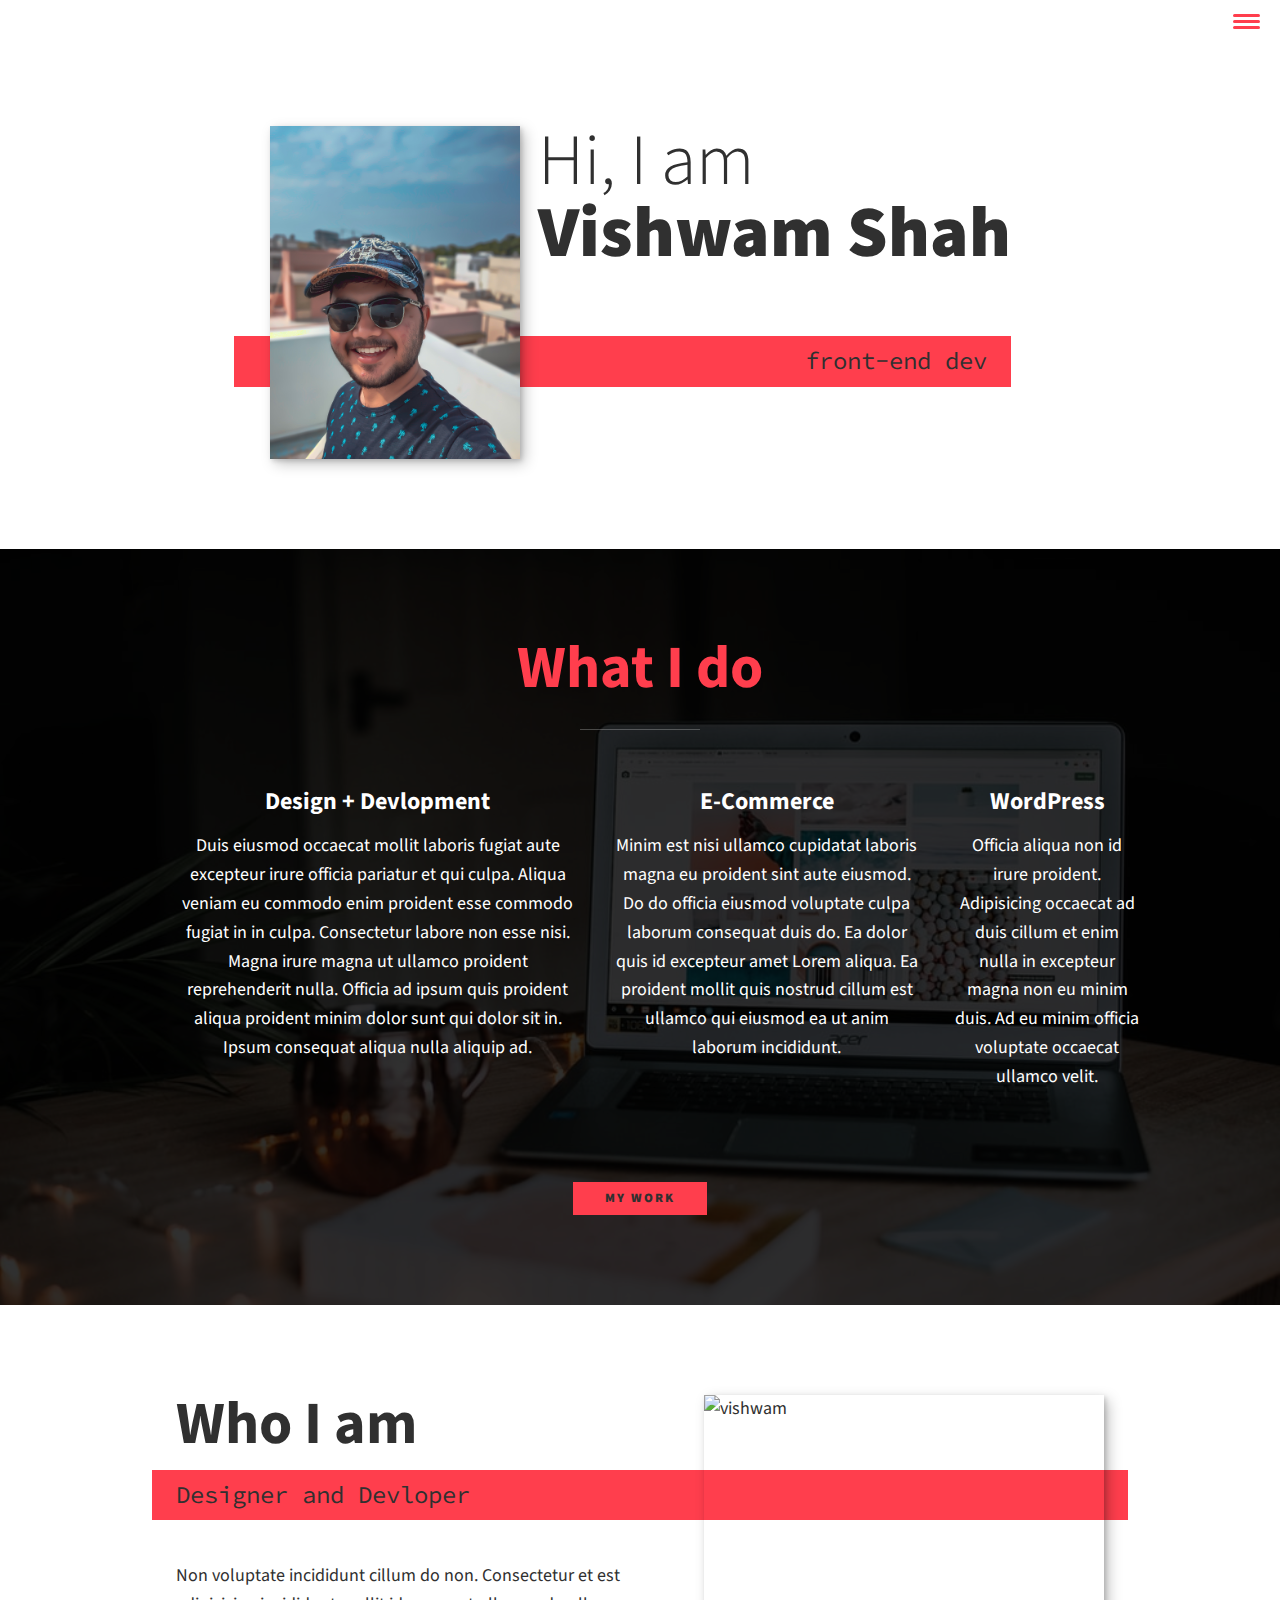
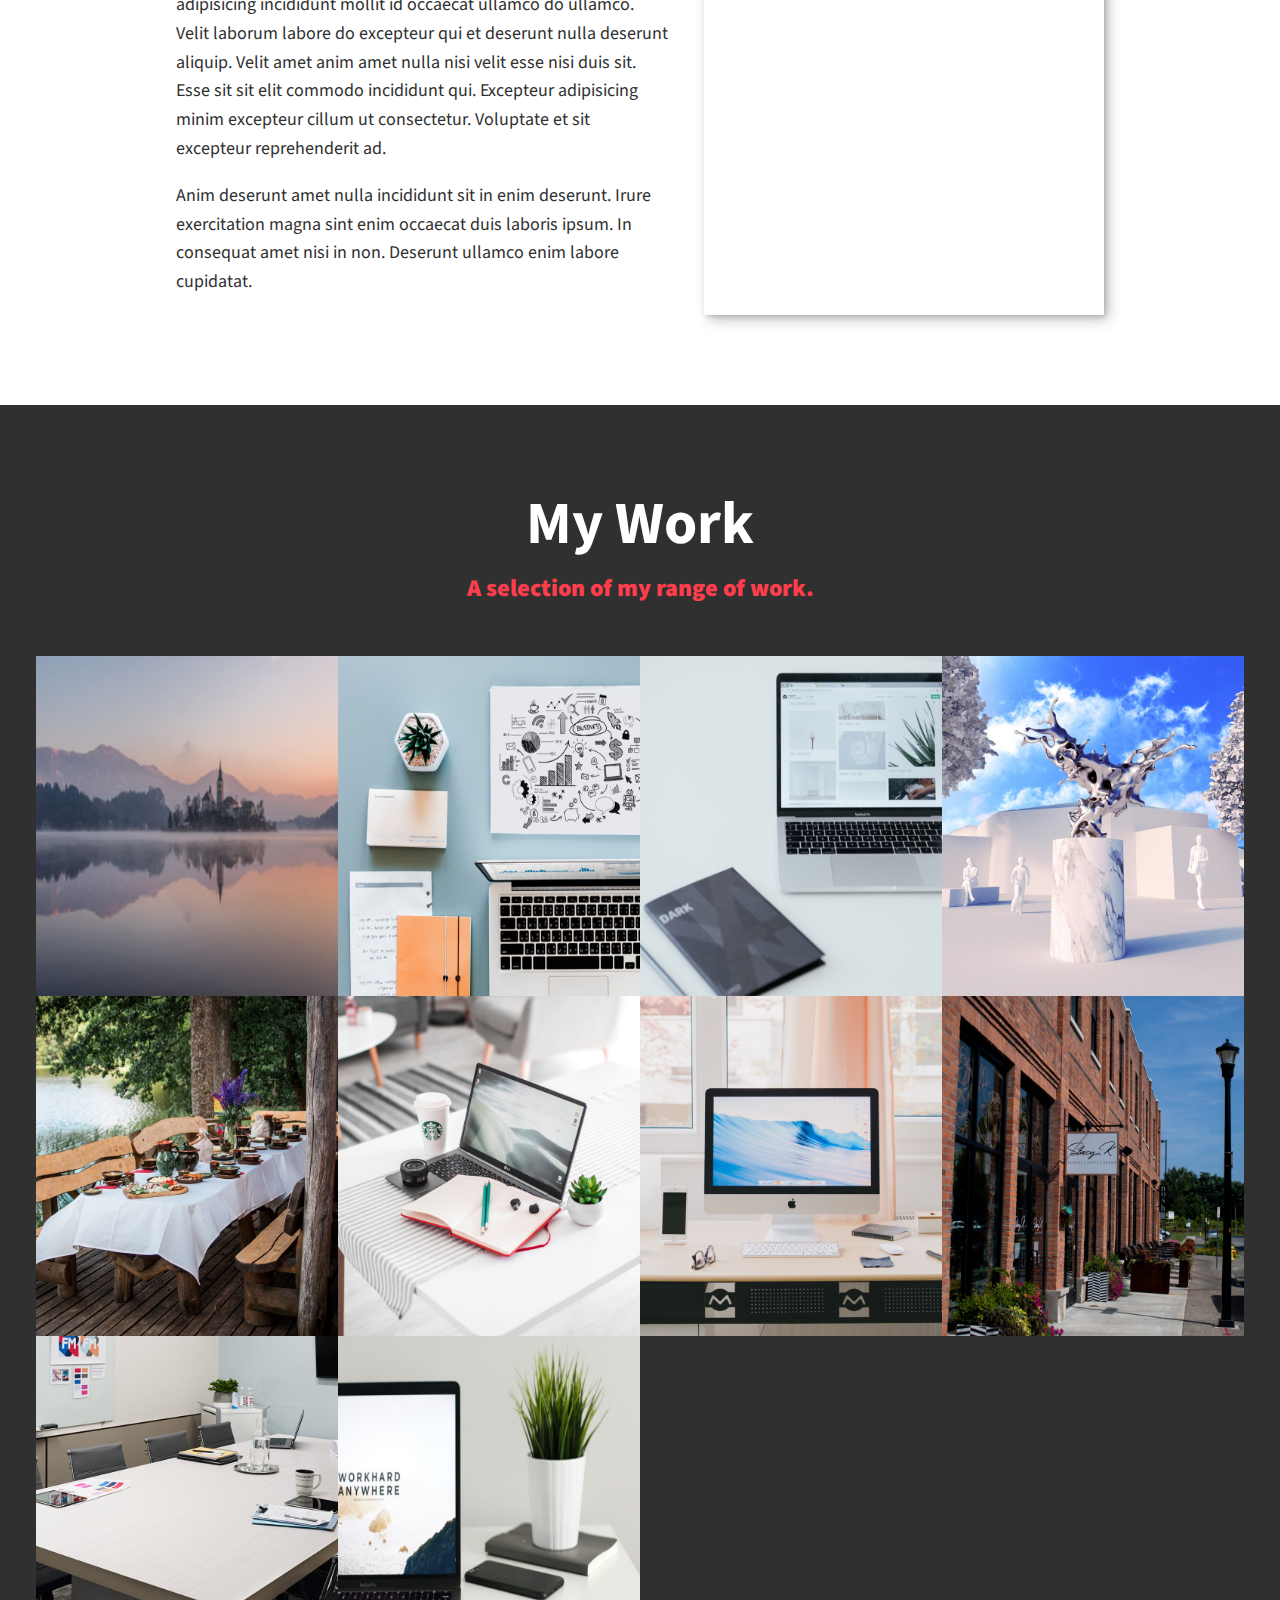
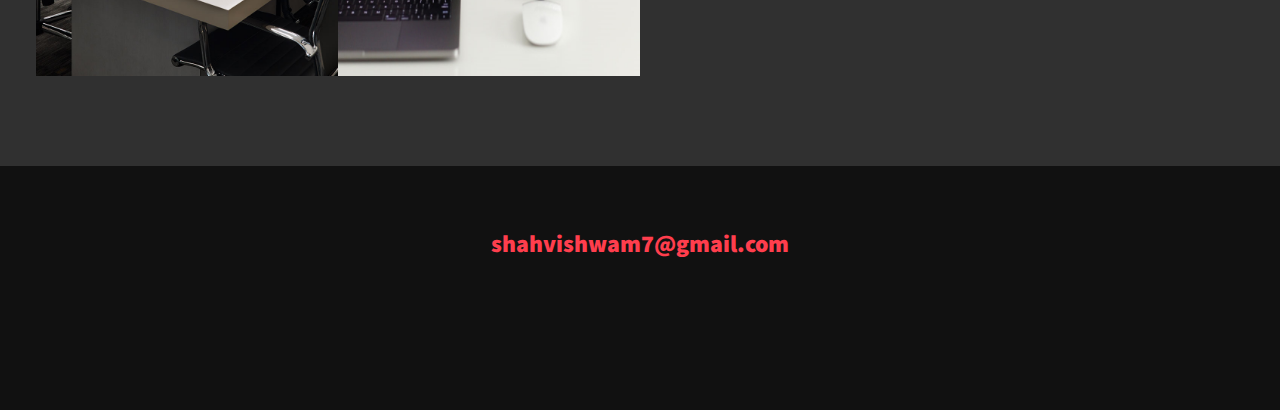
==== index.html @ 6bae0c5f "Initial commit" ====
<!DOCTYPE html>
<html lang="en">
    <head>
        <meta charset="UTF-8">
        <meta name="viewport" content="width=device-width, initial-scale=1.0">
        <title>DevVishwam Portfolio Website</title>
        <link rel="stylesheet" href="https://cdnjs.cloudflare.com/ajax/libs/normalize/7.0.0/normalize.min.css">
        <link rel="stylesheet" href="https://cdnjs.cloudflare.com/ajax/libs/font-awesome/5.11.2/css/all.css" integrity="sha256-46qynGAkLSFpVbEBog43gvNhfrOj+BmwXdxFgVK/Kvc=" crossorigin="anonymous" />  
        <!-- Update these with your own fonts -->
        <link href="https://fonts.googleapis.com/css?family=Source+Code+Pro:400,900|Source+Sans+Pro:300,900&display=swap" rel="stylesheet">
        <link rel="stylesheet" href="css/style.css">

    </head>
    <body>
        <header>
            <div class="logo">
                <img src="img/devjane.png" alt="">
            </div>
            <button class="nav-toggle" aria-label="toggle navigation">
                <span class="hamburger"></span>
            </button>
            <nav class="nav">
                <ul class="nav__list">
                    <li class="nav__item"><a href="#home" class="nav__link">Home</a></li>
                    <li class="nav__item"><a href="#services" class="nav__link">My Services</a></li>
                    <li class="nav__item"><a href="#about" class="nav__link">About me</a></li>
                    <li class="nav__item"><a href="#work" class="nav__link">My Work</a></li>
                </ul>
            </nav>
        </header>

        <!--Introduction-->
        <Section class="intro" id="home">
        <h1 class="section__title section__title--intro">
        Hi, I am <Strong>Vishwam Shah</strong>
        </h1>
        <p class="section__subtitle section__subtitle--intro">front-end dev</p>
        <img src="img/dev-vishwam-01.jpg" alt="a picture of vishwam smiling" class="intro__img">
        </section>

        <!-- My Services-->
        <section class="my-services" id="services">
            <h2 class="section__title section__title--services"> What I do</h2>
            <div class="services">
                <div class="service">
                    <h3></h3>
                    <p>
                </div><!--close service-->
                <div class="service">
                    <h3>Design + Devlopment</h3>
                    <p>Duis eiusmod occaecat mollit laboris fugiat aute excepteur irure officia pariatur et qui culpa. Aliqua veniam eu commodo enim proident esse commodo fugiat in in culpa. Consectetur labore non esse nisi. Magna irure magna ut ullamco proident reprehenderit nulla. Officia ad ipsum quis proident aliqua proident minim dolor sunt qui dolor sit in. Ipsum consequat aliqua nulla aliquip ad.</p>
                </div><!--close service-->

                <div class="service">
                    <h3>E-Commerce</h3>
                    <p>Minim est nisi ullamco cupidatat laboris magna eu proident sint aute eiusmod. Do do officia eiusmod voluptate culpa laborum consequat duis do. Ea dolor quis id excepteur amet Lorem aliqua. Ea proident mollit quis nostrud cillum est ullamco qui eiusmod ea ut anim laborum incididunt.</p>
                </div><!--close service-->

                <div class="service">
                    <h3>WordPress</h3>
                    <p>Officia aliqua non id irure proident. Adipisicing occaecat ad duis cillum et enim nulla in excepteur magna non eu minim duis. Ad eu minim officia voluptate occaecat ullamco velit.</p>
                </div><!--close service-->
            </div><!--close services-->
            <a href="#work" class="btn">My work</a>
        </section>

        <!--About Me-->

        <section class="about-me" id="about">
            <h2 class="section__title section__title--about">Who I am</h2>
            <p class="section__subtitle section__subtitle--about">Designer and Devloper</p>

            <div class="about-me__body">
                <p>Non voluptate incididunt cillum do non. Consectetur et est adipisicing incididunt mollit id occaecat ullamco do ullamco. Velit laborum labore do excepteur qui et deserunt nulla deserunt aliquip. Velit amet anim amet nulla nisi velit esse nisi duis sit. Esse sit sit elit commodo incididunt qui. Excepteur adipisicing minim excepteur cillum ut consectetur. Voluptate et sit excepteur reprehenderit ad.</p>
                <p>Anim deserunt amet nulla incididunt sit in enim deserunt. Irure exercitation magna sint enim occaecat duis laboris ipsum. In consequat amet nisi in non. Deserunt ullamco enim labore cupidatat.</p>
            </div>

            <img src="img/dev-vishwam-02.jpg" alt="vishwam" class="about-me__img">
        </section>

        <!--My work-->
        <section class="my-work" id="work">
            <h2 class="section__title section__title--work">My Work</h2>
            <p class="section__subtitle section__subtitle--work">A selection of my range of work.</p>
        
            <div class="portfolio">
            <!--portfolio item-01-->
            <a href="portfolio-item-01.html" class="portfolio__item">
                <img src="img/portfolio-01.jpg" alt="" class="portfolio__img"
            </a>
            <!--portfolio item-02-->
            <a href="portfolio-item-02.html" class="portfolio__item">
                <img src="img/portfolio-02.jpg" alt="" class="portfolio__img"
            </a>
            <!--portfolio item-03-->
            <a href="portfolio-item-03.html" class="portfolio__item">
                <img src="img/portfolio-03.jpg" alt="" class="portfolio__img"
            </a>
            <!--portfolio item-04-->
            <a href="portfolio-item-04.html" class="portfolio__item">
                <img src="img/portfolio-04.jpg" alt="" class="portfolio__img"
            </a>
            <!--portfolio item-05-->
            <a href="portfolio-item-05.html" class="portfolio__item">
                <img src="img/portfolio-05.jpg" alt="" class="portfolio__img"
            </a>
            <!--portfolio item-06-->
            <a href="portfolio-item-06.html" class="portfolio__item">
                <img src="img/portfolio-06.jpg" alt="" class="portfolio__img"
            </a>
            <!--portfolio item-07-->
            <a href="portfolio-item-07.html" class="portfolio__item">
                <img src="img/portfolio-07.jpg" alt="" class="portfolio__img"
            </a>
            <!--portfolio item-08-->
            <a href="portfolio-item-08.html" class="portfolio__item">
                <img src="img/portfolio-08.jpg" alt="" class="portfolio__img"
            </a>
            <!--portfolio item-09-->
            <a href="portfolio-item-09.html" class="portfolio__item">
                <img src="img/portfolio-09.jpg" alt="" class="portfolio__img"
            </a>
            <!--portfolio item-10-->
            <a href="portfolio-item-10.html" class="portfolio__item">
                <img src="img/portfolio-10.jpg" alt="" class="portfolio__img"
            </a>  
        </section>

        <!--footer-->
        <footer class="footer">
            <a href="mailto:shahvishwam7@gmail.com" class="footer__link">shahvishwam7@gmail.com</a>
            <ul class="social-list">
            <li class="social-list__item"><a class="social-list__link"
            href="https://github.com/vishwam7"><i class="fab fa-github"></i></a></li>
            <li class="social-list__item"><a class="social-list__link"
            href="www.linkedin.com/in/vishwam-shah-961398176"><i class="fab fa-linkedin"></i></a></li>
            </ul>
        </footer>
        <script src="js/index.js"></script>
    </body>
</html>
---- css/style.css ----
*,
*::before,
*::after {
    box-sizing: border-box;
}


/* Custom Properties, update these for your own design */

:root {
    --ff-primary: 'Source Sans Pro', sans-serif;
    --ff-secondary: 'Source Code Pro', monospace;
    --fw-reg: 300;
    --fw-bold: 900;
    --clr-light: #fff;
    --clr-dark: #303030;
    --clr-accent: #FF3E4D;
    --fs-h1: 3rem;
    --fs-h2: 2.25rem;
    --fs-h3: 1.25rem;
    --fs-body: 1rem;
    --bs: 0.25em 0.25em 0.75em rgba(0, 0, 0, .25), 0.125em 0.125em 0.25em rgba(0, 0, 0, .15);
}

@media (min-width: 800px) {
     :root {
        --fs-h1: 4.5rem;
        --fs-h2: 3.75rem;
        --fs-h3: 1.5rem;
        --fs-body: 1.125rem;
    }
}


/* General styles */

html {
    scroll-behavior: smooth;
}

body {
    background: var(--clr-light);
    color: var(--clr-dark);
    margin: 0;
    font-family: var(--ff-primary);
    font-size: var(--fs-body);
    line-height: 1.6;
}

section {
    padding: 5em 2em;
}

img {
    display: block;
    max-width: 100%;
}

strong {
    font-weight: var(--fw-bold)
}

:focus {
    outline: 3px solid var(--clr-accent);
    outline-offset: 3px;
}


/* Buttons */

.btn {
    display: inline-block;
    padding: .5em 2.5em;
    background: var(--clr-accent);
    color: var(--clr-dark);
    text-decoration: none;
    cursor: pointer;
    font-size: .8rem;
    text-transform: uppercase;
    letter-spacing: 2px;
    font-weight: var(--fw-bold);
    transition: transform 200ms ease-in-out;
}

.btn:hover {
    transform: scale(1.1);
}


/* Typography */

h1,
h2,
h3 {
    line-height: 1;
    margin: 0;
}

h1 {
    font-size: var(--fs-h1)
}

h2 {
    font-size: var(--fs-h2)
}

h3 {
    font-size: var(--fs-h3)
}

.section__title {
    margin-bottom: .25em;
}

.section__title--intro {
    font-weight: var(--fw-reg);
}

.section__title--intro strong {
    display: block;
}

.section__subtitle {
    margin: 0;
    font-size: var(--fs-h3);
}

.section__subtitle--intro,
.section__subtitle--about {
    background: var(--clr-accent);
    padding: .25em 1em;
    font-family: var(--ff-secondary);
    margin-bottom: 1em;
}

.section__subtitle--work {
    color: var(--clr-accent);
    font-weight: var(--fw-bold);
    margin-bottom: 2em;
}


/* header */

header {
    display: flex;
    justify-content: space-between;
    padding: 1em;
}

.logo {
    max-width: 100px;
}

.nav {
    position: fixed;
    background: var(--clr-dark);
    color: var(--clr-light);
    top: 0;
    bottom: 0;
    left: 0;
    right: 0;
    z-index: 100;
    transform: translateX(100%);
    transition: transform 250ms cubic-bezier(.5, 0, .5, 1);
}

.nav__list {
    list-style: none;
    display: flex;
    height: 100%;
    flex-direction: column;
    justify-content: space-evenly;
    align-items: center;
    margin: 0;
    padding: 0;
}

.nav__link {
    color: inherit;
    font-weight: var(--fw-bold);
    font-size: var(--fs-h2);
    text-decoration: none;
}

.nav__link:hover {
    color: var(--clr-accent);
}

.nav-toggle {
    padding: .5em;
    background: transparent;
    border: 0;
    cursor: pointer;
    position: absolute;
    right: 1em;
    top: 1em;
    z-index: 1000;
}

.nav-open .nav {
    transform: translateX(0);
}

.nav-open .nav-toggle {
    position: fixed;
}

.nav-open .hamburger {
    transform: rotate(.625turn);
}

.nav-open .hamburger::before {
    transform: rotate(90deg) translateX(-6px);
}

.nav-open .hamburger::after {
    opacity: 0;
}

.hamburger {
    display: block;
    position: relative;
}

.hamburger,
.hamburger::before,
.hamburger::after {
    background: var(--clr-accent);
    width: 2em;
    height: 3px;
    border-radius: 1em;
    transition: transform 250ms ease-in-out;
}

.hamburger::before,
.hamburger::after {
    content: '';
    position: absolute;
    left: 0;
    right: 0;
}

.hamburger::before {
    top: 6px;
}

.hamburger::after {
    bottom: 6px;
}


/*  Intro section  */

.intro {
    position: relative;
}

.intro__img {
    box-shadow: var(--bs);
}

.section__subtitle--intro {
    display: inline-block;
}

@media (min-width: 600px) {
    .intro {
        display: grid;
        width: min-content;
        margin: 0 auto;
        grid-column-gap: 1em;
        grid-template-areas: "img title" "img subtitle";
        grid-template-columns: min-content max-content;
    }
    .intro__img {
        grid-area: img;
        min-width: 250px;
        position: relative;
        z-index: 2;
    }
    .section__subtitle--intro {
        align-self: start;
        grid-column: -1 / 1;
        grid-row: 2;
        text-align: right;
        position: relative;
        left: -1.5em;
        width: calc(100% + 1.5em);
    }
}


/*  My services section  */

.my-services {
    background-color: var(--clr-dark);
    background-image: url(../img/services-bg.jpg);
    background-size: cover;
    background-blend-mode: multiply;
    color: var(--clr-light);
    text-align: center;
}

.section__title--services {
    color: var(--clr-accent);
    position: relative;
}

.section__title--services::after {
    content: '';
    display: block;
    width: 2em;
    height: 1px;
    margin: 0.5em auto 1em;
    background: var(--clr-light);
    opacity: 0.25;
}

.services {
    margin-bottom: 4em;
}

.service {
    max-width: 500px;
    margin: 0 auto;
}

@media (min-width: 800px) {
    .services {
        display: flex;
        max-width: 1000px;
        margin-left: auto;
        margin-right: auto;
    }
    .service+.service {
        margin-left: 2em;
    }
}

.about-me {
    max-width: 1000px;
    margin: 0 auto;
}

.about-me__img {
    box-shadow: var(--bs);
}

@media (min-width: 600px) {
    .about-me {
        display: grid;
        grid-template-columns: 1fr 400px;
        grid-template-areas: "title img" "subtitle img" "text img";
        grid-column-gap: 2em;
    }
    .section__title--about {
        grid-area: title;
    }
    .section__subtitle--about {
        grid-column: 1 / -1;
        grid-row: 2;
        position: relative;
        left: -1em;
        width: calc(100% + 2em);
        padding-left: 1em;
        padding-right: calc(400px + 2em);
    }
    .about-me__img {
        grid-area: img;
        position: relative;
        z-index: 2;
    }
}


/* My Work */

.my-work {
    background-color: var(--clr-dark);
    color: var(--clr-light);
    text-align: center;
}

.portfolio {
    display: grid;
    grid-template-columns: repeat(auto-fit, minmax(300px, 1fr));
}

.portfolio__item {
    background: var(--clr-accent);
    overflow: hidden;
}

.portfolio__img {
    transition: transform 750ms cubic-bezier(.5, 0, .5, 1), opacity 250ms linear;
}

.portfolio__item:focus {
    position: relative;
    z-index: 2;
}

.portfolio__img:hover,
.portfolio__item:focus .portfolio__img {
    transform: scale(1.2);
    opacity: .5;
}


/* footer */

.footer {
    background: #111;
    color: var(--clr-accent);
    text-align: center;
    padding: 2.5em 0;
    font-size: var(--fs-h3);
}

.footer a {
    color: inherit;
    text-decoration: none;
}

.footer__link {
    font-weight: var(--fw-bold);
}

.footer__link:hover,
.social-list__link:hover {
    opacity: .7;
}

.footer__link:hover {
    text-decoration: underline;
}

.social-list {
    list-style: none;
    display: flex;
    justify-content: center;
    margin: 2em 0 0;
    padding: 0;
}

.social-list__item {
    margin: 0 .5em;
}

.social-list__link {
    padding: .5em;
}


/*individual portfolio item styles*/

.portfolio-item-individual {
    padding: 0 2em 2em;
    max-width: 1000px;
    margin: 0 auto;
}

.portfolio-item-individual p {
    max-width: 600px;
    margin-left: auto;
    margin-right: auto;
}
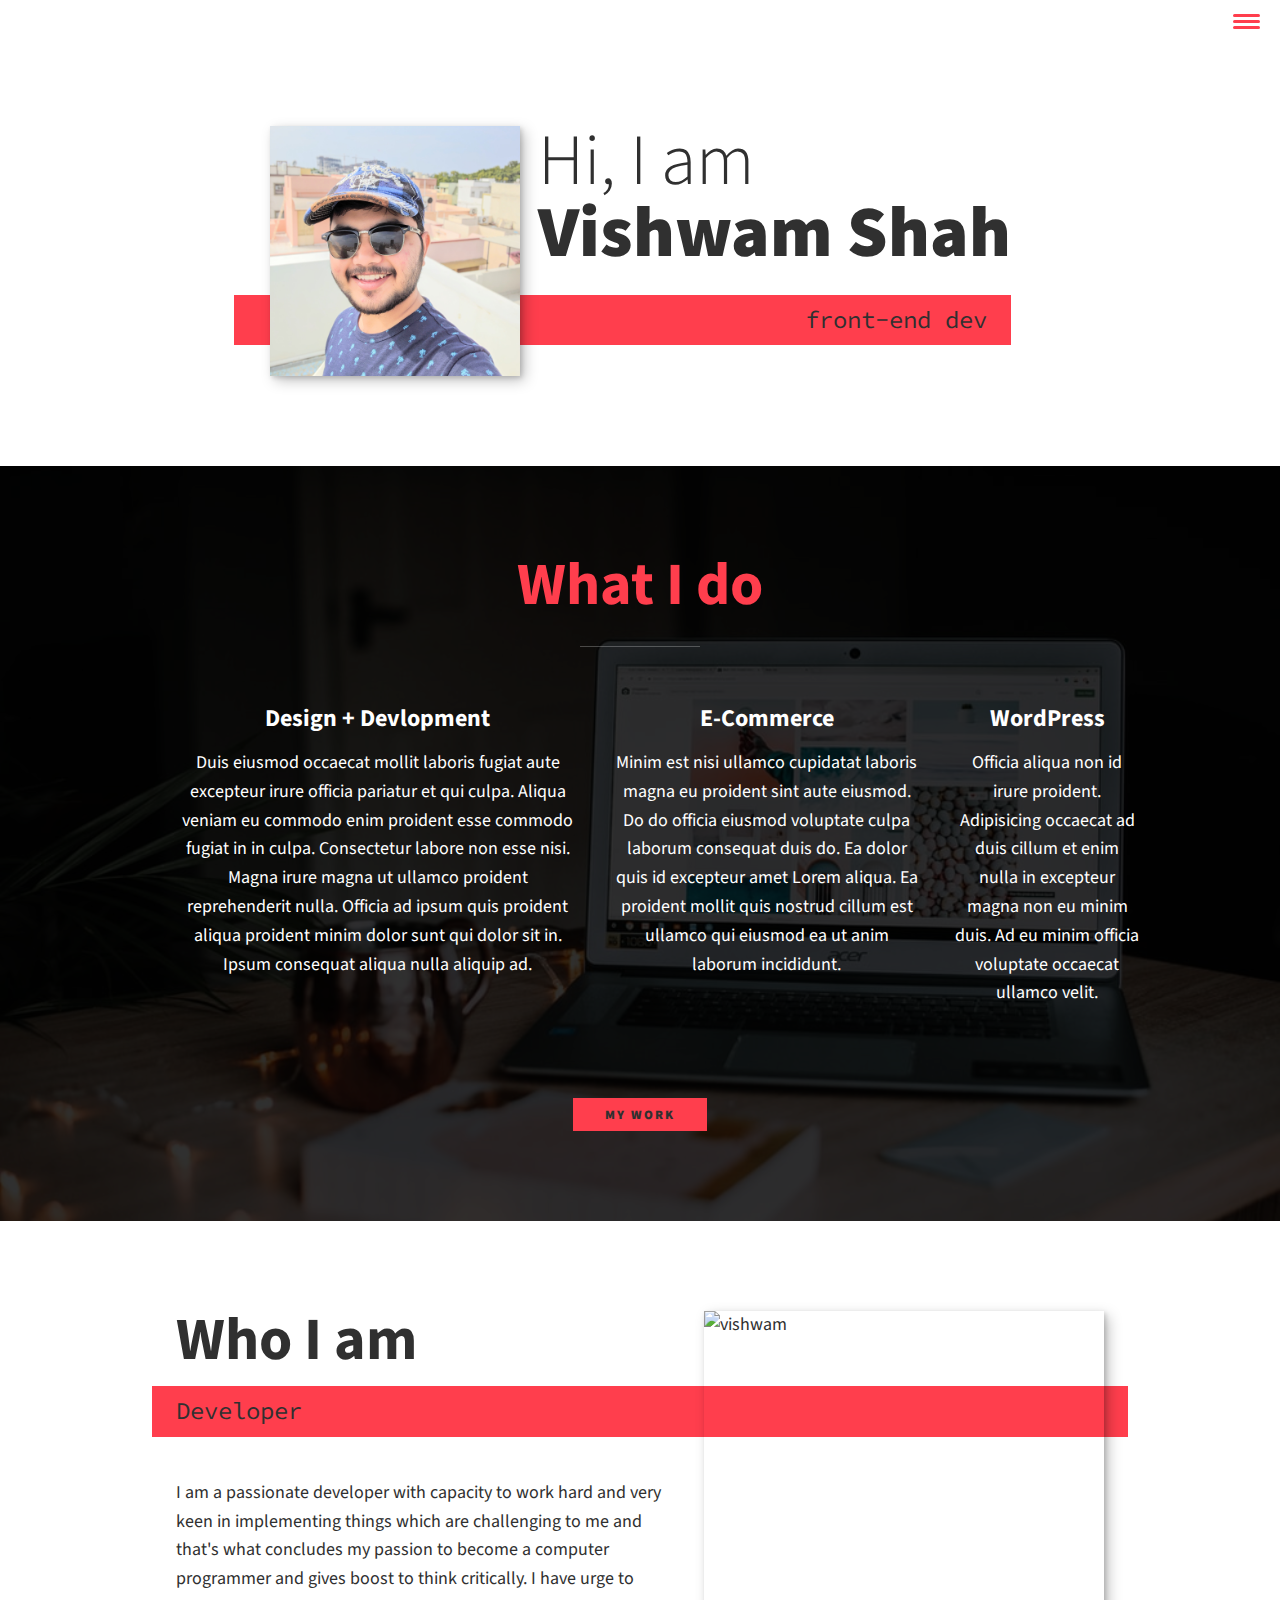
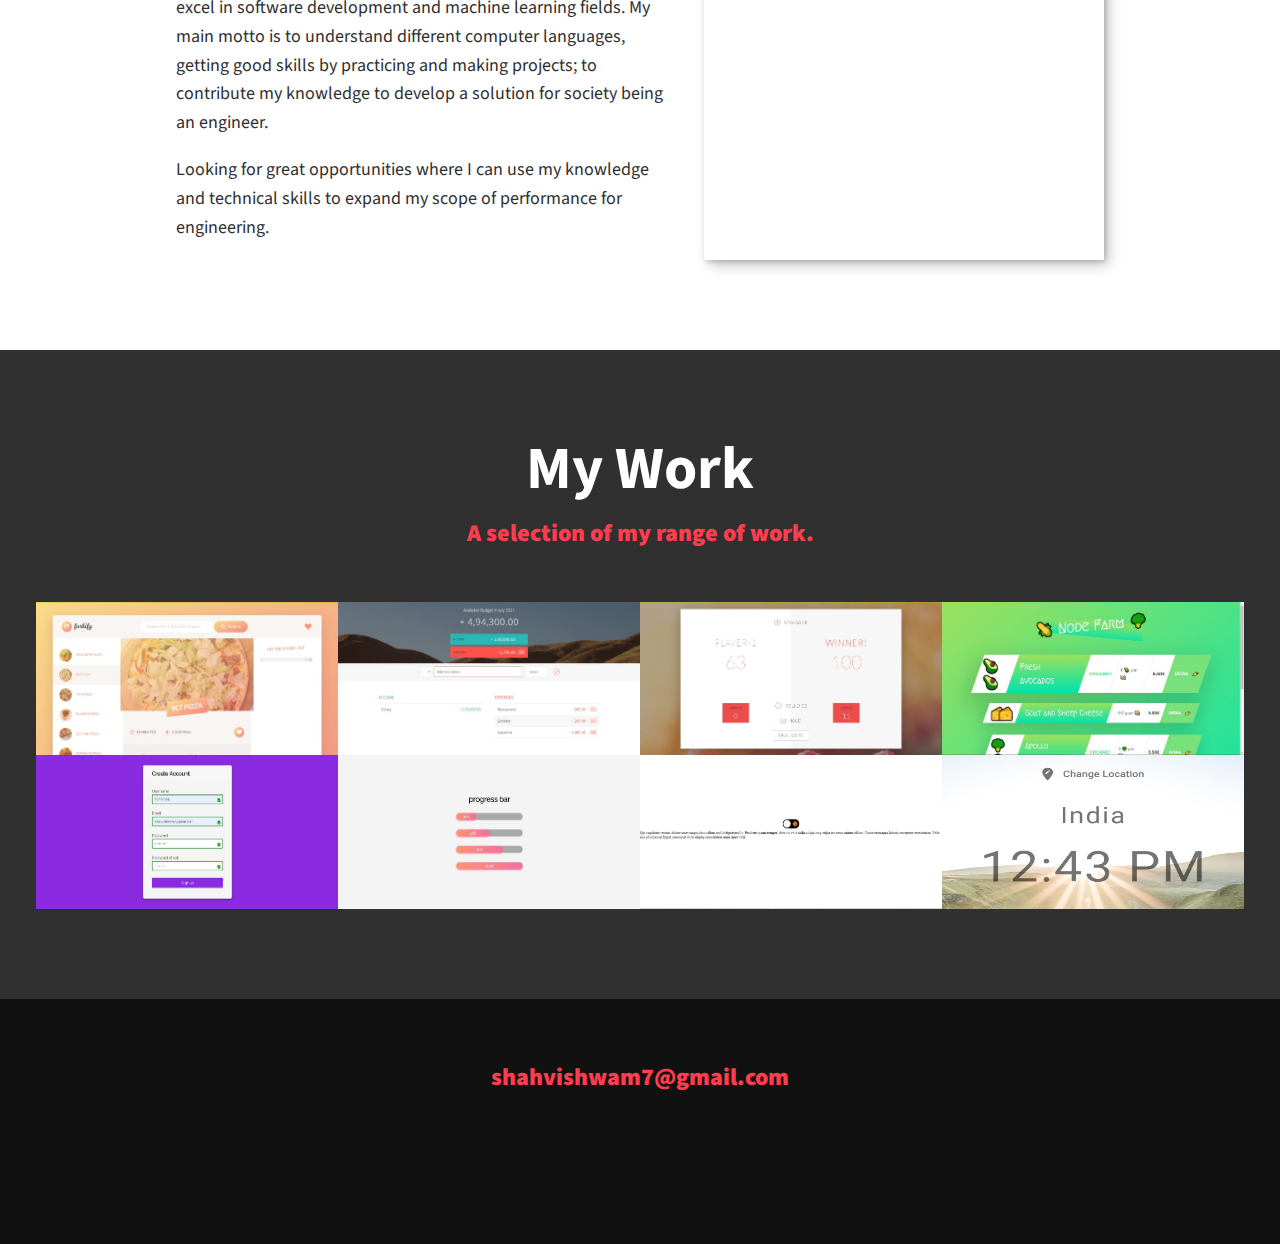
==== commit d377d6fd: "Updated details of projects" ====
--- a/index.html
+++ b/index.html
@@ -1,141 +1,143 @@
 <!DOCTYPE html>
 <html lang="en">
-    <head>
-        <meta charset="UTF-8">
-        <meta name="viewport" content="width=device-width, initial-scale=1.0">
-        <title>DevVishwam Portfolio Website</title>
-        <link rel="stylesheet" href="https://cdnjs.cloudflare.com/ajax/libs/normalize/7.0.0/normalize.min.css">
-        <link rel="stylesheet" href="https://cdnjs.cloudflare.com/ajax/libs/font-awesome/5.11.2/css/all.css" integrity="sha256-46qynGAkLSFpVbEBog43gvNhfrOj+BmwXdxFgVK/Kvc=" crossorigin="anonymous" />  
-        <!-- Update these with your own fonts -->
-        <link href="https://fonts.googleapis.com/css?family=Source+Code+Pro:400,900|Source+Sans+Pro:300,900&display=swap" rel="stylesheet">
-        <link rel="stylesheet" href="css/style.css">
 
-    </head>
-    <body>
-        <header>
-            <div class="logo">
-                <img src="img/devjane.png" alt="">
-            </div>
-            <button class="nav-toggle" aria-label="toggle navigation">
+<head>
+    <meta charset="UTF-8">
+    <meta name="viewport" content="width=device-width, initial-scale=1.0">
+    <title>DevVishwam Portfolio Website</title>
+    <link rel="stylesheet" href="https://cdnjs.cloudflare.com/ajax/libs/normalize/7.0.0/normalize.min.css">
+    <link rel="stylesheet" href="https://cdnjs.cloudflare.com/ajax/libs/font-awesome/5.11.2/css/all.css" integrity="sha256-46qynGAkLSFpVbEBog43gvNhfrOj+BmwXdxFgVK/Kvc=" crossorigin="anonymous" />
+    <!-- Update these with your own fonts -->
+    <link href="https://fonts.googleapis.com/css?family=Source+Code+Pro:400,900|Source+Sans+Pro:300,900&display=swap" rel="stylesheet">
+    <link rel="stylesheet" href="css/style.css">
+
+</head>
+
+<body>
+    <header>
+        <div class="logo">
+            <img src="img/devjane.png" alt="">
+        </div>
+        <button class="nav-toggle" aria-label="toggle navigation">
                 <span class="hamburger"></span>
             </button>
-            <nav class="nav">
-                <ul class="nav__list">
-                    <li class="nav__item"><a href="#home" class="nav__link">Home</a></li>
-                    <li class="nav__item"><a href="#services" class="nav__link">My Services</a></li>
-                    <li class="nav__item"><a href="#about" class="nav__link">About me</a></li>
-                    <li class="nav__item"><a href="#work" class="nav__link">My Work</a></li>
-                </ul>
-            </nav>
-        </header>
+        <nav class="nav">
+            <ul class="nav__list">
+                <li class="nav__item"><a href="#home" class="nav__link">Home</a></li>
+                <li class="nav__item"><a href="#services" class="nav__link">My Services</a></li>
+                <li class="nav__item"><a href="#about" class="nav__link">About me</a></li>
+                <li class="nav__item"><a href="#work" class="nav__link">My Work</a></li>
+            </ul>
+        </nav>
+    </header>
 
-        <!--Introduction-->
-        <Section class="intro" id="home">
+    <!--Introduction-->
+    <Section class="intro" id="home">
         <h1 class="section__title section__title--intro">
-        Hi, I am <Strong>Vishwam Shah</strong>
+            Hi, I am
+            <Strong>Vishwam Shah</strong>
         </h1>
         <p class="section__subtitle section__subtitle--intro">front-end dev</p>
         <img src="img/dev-vishwam-01.jpg" alt="a picture of vishwam smiling" class="intro__img">
-        </section>
+    </section>
 
-        <!-- My Services-->
-        <section class="my-services" id="services">
-            <h2 class="section__title section__title--services"> What I do</h2>
-            <div class="services">
-                <div class="service">
-                    <h3></h3>
-                    <p>
-                </div><!--close service-->
-                <div class="service">
-                    <h3>Design + Devlopment</h3>
-                    <p>Duis eiusmod occaecat mollit laboris fugiat aute excepteur irure officia pariatur et qui culpa. Aliqua veniam eu commodo enim proident esse commodo fugiat in in culpa. Consectetur labore non esse nisi. Magna irure magna ut ullamco proident reprehenderit nulla. Officia ad ipsum quis proident aliqua proident minim dolor sunt qui dolor sit in. Ipsum consequat aliqua nulla aliquip ad.</p>
-                </div><!--close service-->
+    <!-- My Services-->
+    <section class="my-services" id="services">
+        <h2 class="section__title section__title--services"> What I do</h2>
+        <div class="services">
+            <div class="service">
+                <h3></h3>
+                <p>
+            </div>
+            <!--close service-->
+            <div class="service">
+                <h3>Design + Devlopment</h3>
+                <p>Duis eiusmod occaecat mollit laboris fugiat aute excepteur irure officia pariatur et qui culpa. Aliqua veniam eu commodo enim proident esse commodo fugiat in in culpa. Consectetur labore non esse nisi. Magna irure magna ut ullamco proident
+                    reprehenderit nulla. Officia ad ipsum quis proident aliqua proident minim dolor sunt qui dolor sit in. Ipsum consequat aliqua nulla aliquip ad.</p>
+            </div>
+            <!--close service-->
 
-                <div class="service">
-                    <h3>E-Commerce</h3>
-                    <p>Minim est nisi ullamco cupidatat laboris magna eu proident sint aute eiusmod. Do do officia eiusmod voluptate culpa laborum consequat duis do. Ea dolor quis id excepteur amet Lorem aliqua. Ea proident mollit quis nostrud cillum est ullamco qui eiusmod ea ut anim laborum incididunt.</p>
-                </div><!--close service-->
+            <div class="service">
+                <h3>E-Commerce</h3>
+                <p>Minim est nisi ullamco cupidatat laboris magna eu proident sint aute eiusmod. Do do officia eiusmod voluptate culpa laborum consequat duis do. Ea dolor quis id excepteur amet Lorem aliqua. Ea proident mollit quis nostrud cillum est ullamco
+                    qui eiusmod ea ut anim laborum incididunt.</p>
+            </div>
+            <!--close service-->
 
-                <div class="service">
-                    <h3>WordPress</h3>
-                    <p>Officia aliqua non id irure proident. Adipisicing occaecat ad duis cillum et enim nulla in excepteur magna non eu minim duis. Ad eu minim officia voluptate occaecat ullamco velit.</p>
-                </div><!--close service-->
-            </div><!--close services-->
-            <a href="#work" class="btn">My work</a>
-        </section>
+            <div class="service">
+                <h3>WordPress</h3>
+                <p>Officia aliqua non id irure proident. Adipisicing occaecat ad duis cillum et enim nulla in excepteur magna non eu minim duis. Ad eu minim officia voluptate occaecat ullamco velit.</p>
+            </div>
+            <!--close service-->
+        </div>
+        <!--close services-->
+        <a href="#work" class="btn">My work</a>
+    </section>
 
-        <!--About Me-->
+    <!--About Me-->
 
-        <section class="about-me" id="about">
-            <h2 class="section__title section__title--about">Who I am</h2>
-            <p class="section__subtitle section__subtitle--about">Designer and Devloper</p>
+    <section class="about-me" id="about">
+        <h2 class="section__title section__title--about">Who I am</h2>
+        <p class="section__subtitle section__subtitle--about">Developer</p>
 
-            <div class="about-me__body">
-                <p>Non voluptate incididunt cillum do non. Consectetur et est adipisicing incididunt mollit id occaecat ullamco do ullamco. Velit laborum labore do excepteur qui et deserunt nulla deserunt aliquip. Velit amet anim amet nulla nisi velit esse nisi duis sit. Esse sit sit elit commodo incididunt qui. Excepteur adipisicing minim excepteur cillum ut consectetur. Voluptate et sit excepteur reprehenderit ad.</p>
-                <p>Anim deserunt amet nulla incididunt sit in enim deserunt. Irure exercitation magna sint enim occaecat duis laboris ipsum. In consequat amet nisi in non. Deserunt ullamco enim labore cupidatat.</p>
-            </div>
+        <div class="about-me__body">
+            <p>I am a passionate developer with capacity to work hard and very keen in implementing things which are challenging to me and that's what concludes my passion to become a computer programmer and gives boost to think critically. I have urge to
+                excel in software development and machine learning fields. My main motto is to understand different computer languages, getting good skills by practicing and making projects; to contribute my knowledge to develop a solution for society
+                being an engineer.</p>
+            <p>Looking for great opportunities where I can use my knowledge and technical skills to expand my scope of performance for engineering.
+            </p>
+        </div>
 
-            <img src="img/dev-vishwam-02.jpg" alt="vishwam" class="about-me__img">
-        </section>
+        <img src="img/dev-vishwam-02.jpg" alt="vishwam" class="about-me__img">
+    </section>
 
-        <!--My work-->
-        <section class="my-work" id="work">
-            <h2 class="section__title section__title--work">My Work</h2>
-            <p class="section__subtitle section__subtitle--work">A selection of my range of work.</p>
-        
-            <div class="portfolio">
+    <!--My work-->
+    <section class="my-work" id="work">
+        <h2 class="section__title section__title--work">My Work</h2>
+        <p class="section__subtitle section__subtitle--work">A selection of my range of work.</p>
+
+        <div class="portfolio">
             <!--portfolio item-01-->
             <a href="portfolio-item-01.html" class="portfolio__item">
-                <img src="img/portfolio-01.jpg" alt="" class="portfolio__img"
-            </a>
+                <img src="img/portfolio-01.jpg" alt="" class="portfolio__img"> </a>
             <!--portfolio item-02-->
             <a href="portfolio-item-02.html" class="portfolio__item">
-                <img src="img/portfolio-02.jpg" alt="" class="portfolio__img"
-            </a>
+                <img src="img/portfolio-02.jpg" alt="" class="portfolio__img"> </a>
             <!--portfolio item-03-->
             <a href="portfolio-item-03.html" class="portfolio__item">
-                <img src="img/portfolio-03.jpg" alt="" class="portfolio__img"
-            </a>
+                <img src="img/portfolio-03.jpg" alt="" class="portfolio__img"> </a>
             <!--portfolio item-04-->
             <a href="portfolio-item-04.html" class="portfolio__item">
-                <img src="img/portfolio-04.jpg" alt="" class="portfolio__img"
-            </a>
+                <img src="img/portfolio-04.jpg" alt="" class="portfolio__img"> </a>
             <!--portfolio item-05-->
             <a href="portfolio-item-05.html" class="portfolio__item">
-                <img src="img/portfolio-05.jpg" alt="" class="portfolio__img"
-            </a>
+                <img src="img/portfolio-05.jpg" alt="" class="portfolio__img"> </a>
             <!--portfolio item-06-->
             <a href="portfolio-item-06.html" class="portfolio__item">
-                <img src="img/portfolio-06.jpg" alt="" class="portfolio__img"
-            </a>
+                <img src="img/portfolio-06.jpg" alt="" class="portfolio__img"> </a>
             <!--portfolio item-07-->
             <a href="portfolio-item-07.html" class="portfolio__item">
-                <img src="img/portfolio-07.jpg" alt="" class="portfolio__img"
-            </a>
+                <img src="img/portfolio-07.jpg" alt="" class="portfolio__img"> </a>
             <!--portfolio item-08-->
             <a href="portfolio-item-08.html" class="portfolio__item">
-                <img src="img/portfolio-08.jpg" alt="" class="portfolio__img"
-            </a>
+                <img src="img/portfolio-08.jpg" alt="" class="portfolio__img"> </a>
             <!--portfolio item-09-->
-            <a href="portfolio-item-09.html" class="portfolio__item">
-                <img src="img/portfolio-09.jpg" alt="" class="portfolio__img"
-            </a>
+            <!-- <a href="portfolio-item-09.html" class="portfolio__item">
+                <img src="img/portfolio-09.jpg" alt="" class="portfolio__img"> </a> -->
             <!--portfolio item-10-->
-            <a href="portfolio-item-10.html" class="portfolio__item">
-                <img src="img/portfolio-10.jpg" alt="" class="portfolio__img"
-            </a>  
-        </section>
+            <!-- <a href="portfolio-item-10.html" class="portfolio__item">
+                <img src="img/portfolio-10.jpg" alt="" class="portfolio__img"> </a> -->
+    </section>
 
-        <!--footer-->
-        <footer class="footer">
-            <a href="mailto:shahvishwam7@gmail.com" class="footer__link">shahvishwam7@gmail.com</a>
-            <ul class="social-list">
-            <li class="social-list__item"><a class="social-list__link"
-            href="https://github.com/vishwam7"><i class="fab fa-github"></i></a></li>
-            <li class="social-list__item"><a class="social-list__link"
-            href="www.linkedin.com/in/vishwam-shah-961398176"><i class="fab fa-linkedin"></i></a></li>
-            </ul>
-        </footer>
-        <script src="js/index.js"></script>
-    </body>
+    <!--footer-->
+    <footer class="footer">
+        <a href="mailto:shahvishwam7@gmail.com" class="footer__link">shahvishwam7@gmail.com</a>
+        <ul class="social-list">
+            <li class="social-list__item"><a class="social-list__link" href="https://github.com/vishwam7"><i class="fab fa-github"></i></a></li>
+            <li class="social-list__item"><a class="social-list__link" href="www.linkedin.com/in/vishwam-shah-961398176"><i class="fab fa-linkedin"></i></a></li>
+        </ul>
+    </footer>
+    <script src="js/index.js"></script>
+</body>
+
 </html>--- a/css/style.css
+++ b/css/style.css
@@ -181,10 +181,20 @@
     font-weight: var(--fw-bold);
     font-size: var(--fs-h2);
     text-decoration: none;
+    display: inline-block;
+    text-transform: uppercase;
+    padding: 16px 32px;
+    background-image: linear-gradient(120deg, transparent 50%, white 50%);
+    background-size: 250%;
+    transition: all 0.4s;
+    letter-spacing: 2px;
+    font-size: 21px;
 }
 
 .nav__link:hover {
     color: var(--clr-accent);
+    background-position: 100%;
+    transform: translation(16px);
 }
 
 .nav-toggle {
@@ -394,6 +404,8 @@
 
 .portfolio__img {
     transition: transform 750ms cubic-bezier(.5, 0, .5, 1), opacity 250ms linear;
+    height: 153.66px;
+    width: 318.98px;
 }
 
 .portfolio__item:focus {
@@ -457,7 +469,7 @@
 
 .portfolio-item-individual {
     padding: 0 2em 2em;
-    max-width: 1000px;
+    max-width: 768px;
     margin: 0 auto;
 }
 
@@ -465,4 +477,26 @@
     max-width: 600px;
     margin-left: auto;
     margin-right: auto;
+}
+
+.mobile-ss {
+    max-height: 768px;
+    border-radius: 25px;
+    padding: 20 2em 2em;
+    margin: 0 auto;
+}
+
+.img_row {
+    display: flex;
+}
+
+.img_column {
+    flex: 50%;
+    padding: 5px;
+}
+
+.deployment_icon {
+    height: 25px;
+    width: 25px;
+    display: inline-block;
 }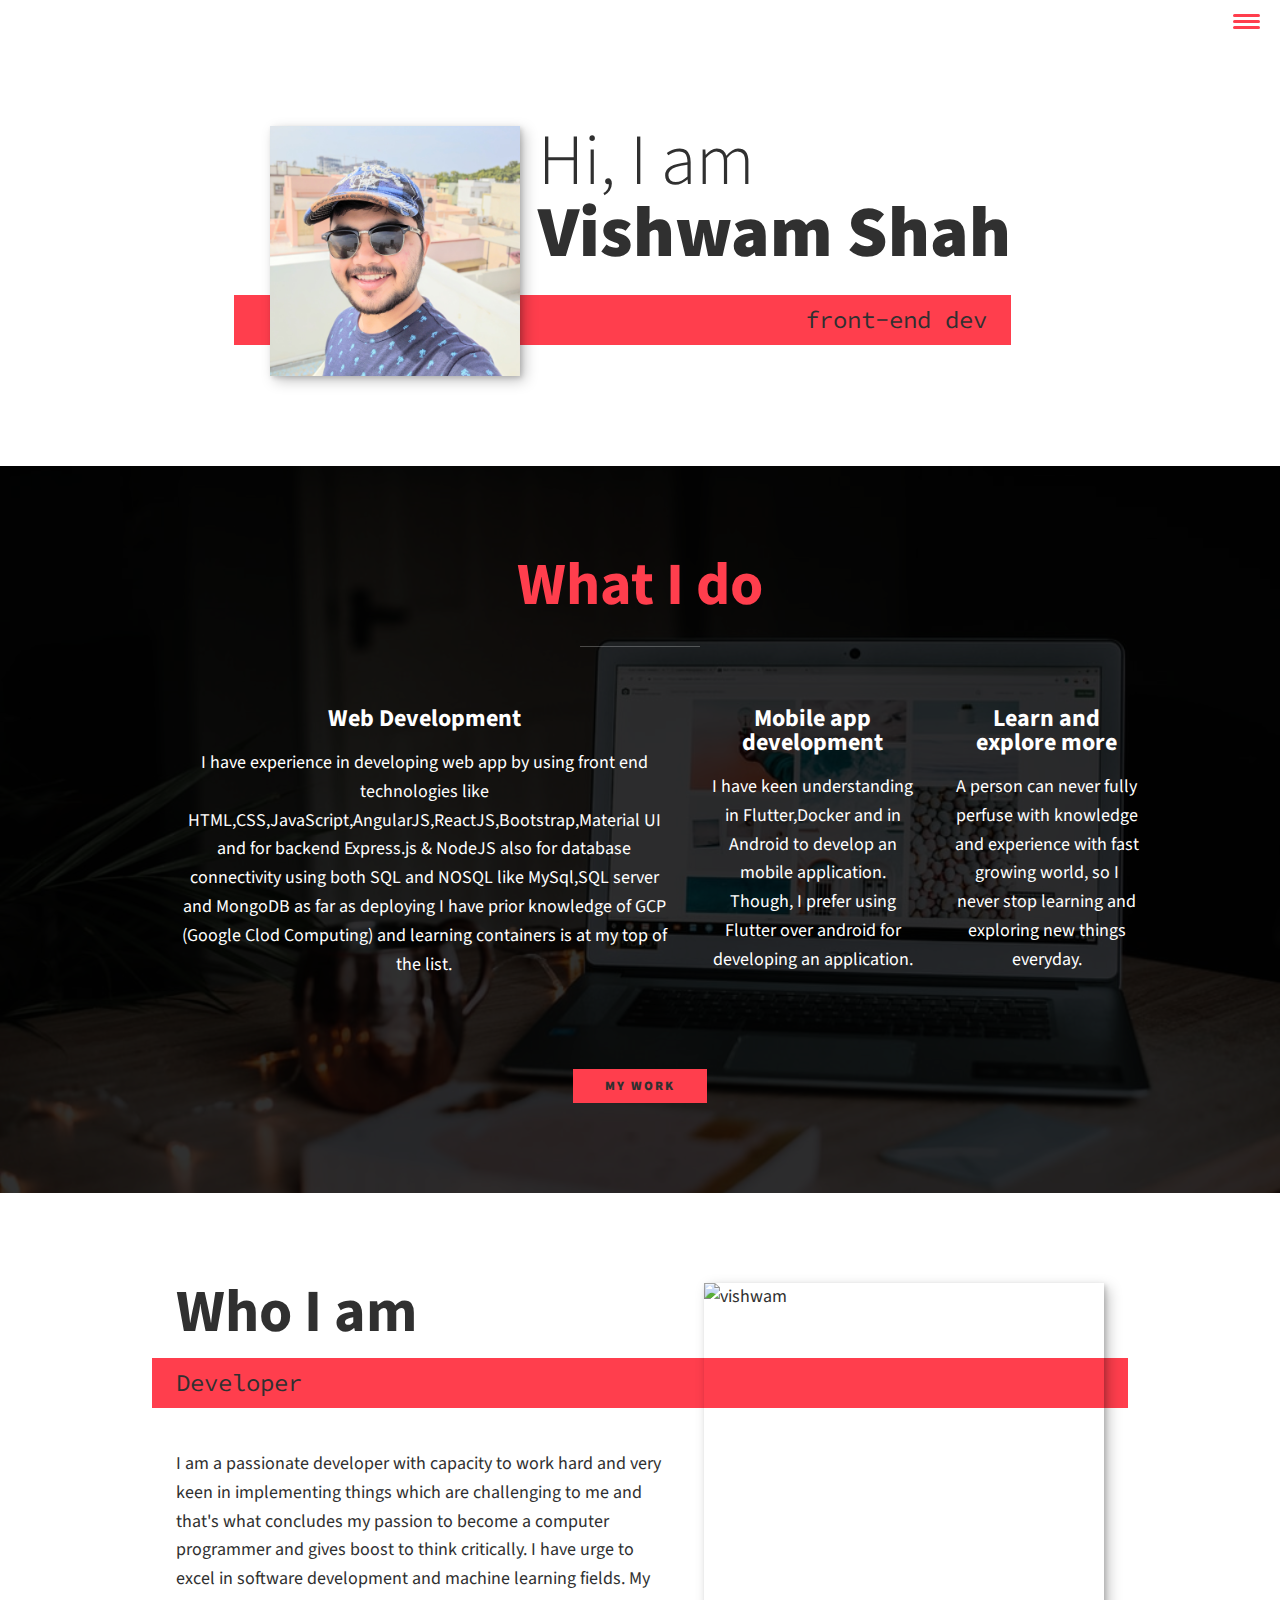
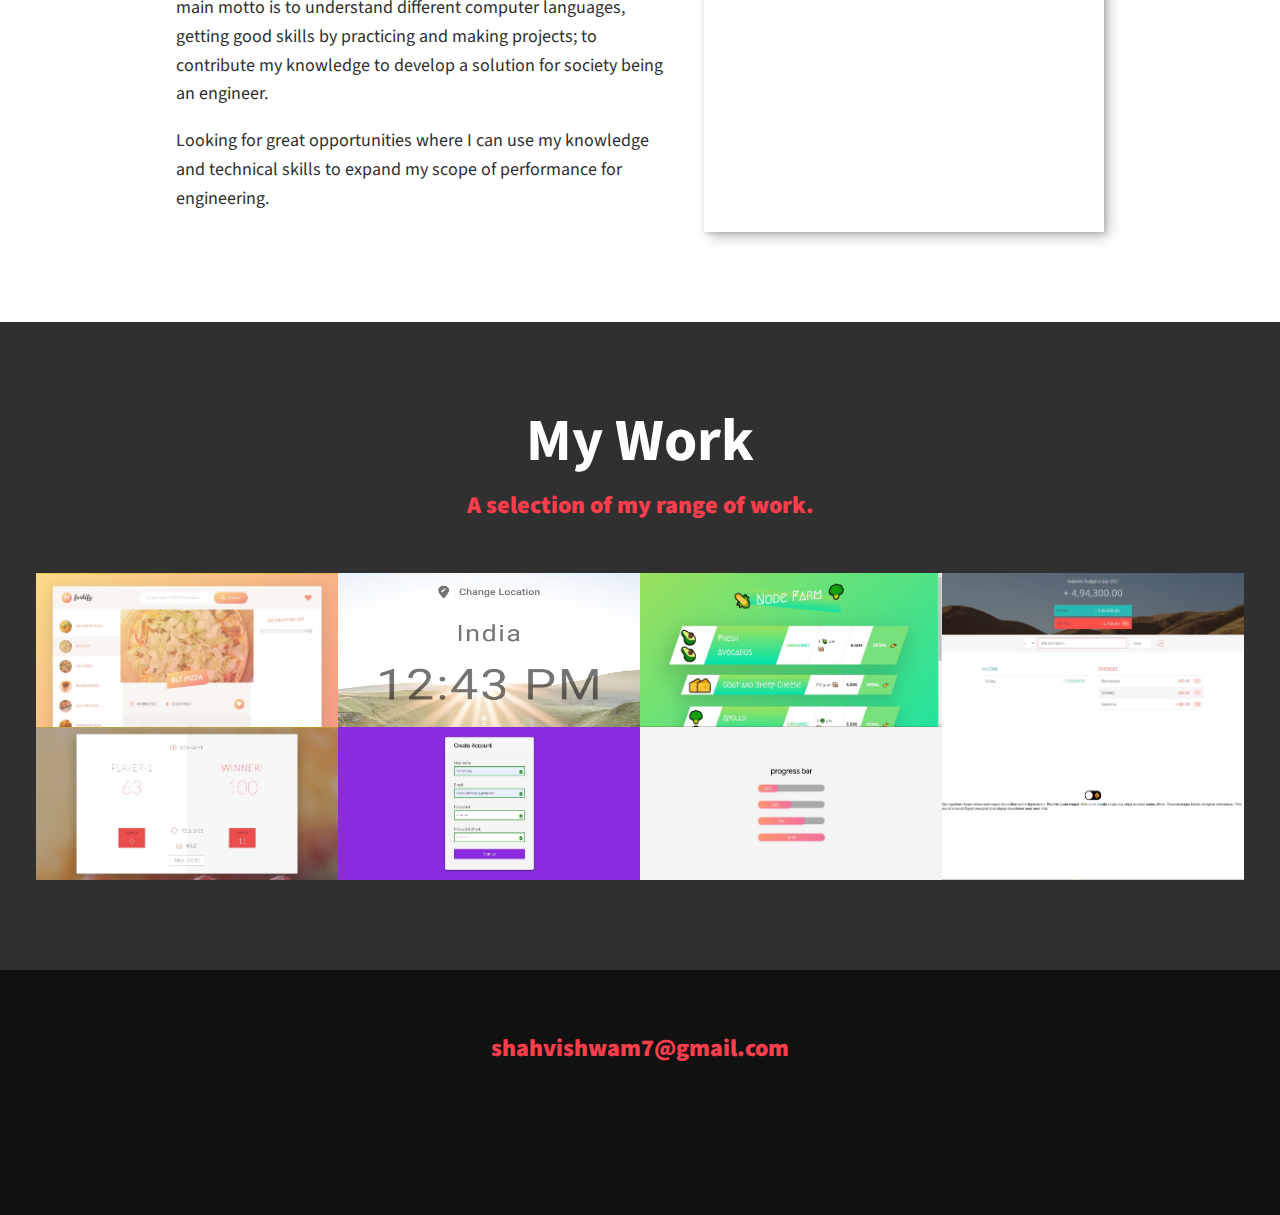
==== commit 6b46ca9a: "Updated what i do section" ====
--- a/index.html
+++ b/index.html
@@ -51,22 +51,21 @@
             </div>
             <!--close service-->
             <div class="service">
-                <h3>Design + Devlopment</h3>
-                <p>Duis eiusmod occaecat mollit laboris fugiat aute excepteur irure officia pariatur et qui culpa. Aliqua veniam eu commodo enim proident esse commodo fugiat in in culpa. Consectetur labore non esse nisi. Magna irure magna ut ullamco proident
-                    reprehenderit nulla. Officia ad ipsum quis proident aliqua proident minim dolor sunt qui dolor sit in. Ipsum consequat aliqua nulla aliquip ad.</p>
+                <h3>Web Development</h3>
+                <p>I have experience in developing web app by using front end technologies like HTML,CSS,JavaScript,AngularJS,ReactJS,Bootstrap,Material UI and for backend Express.js & NodeJS also for database connectivity using both SQL and NOSQL like MySql,SQL
+                    server and MongoDB as far as deploying I have prior knowledge of GCP (Google Clod Computing) and learning containers is at my top of the list.</p>
             </div>
             <!--close service-->
 
             <div class="service">
-                <h3>E-Commerce</h3>
-                <p>Minim est nisi ullamco cupidatat laboris magna eu proident sint aute eiusmod. Do do officia eiusmod voluptate culpa laborum consequat duis do. Ea dolor quis id excepteur amet Lorem aliqua. Ea proident mollit quis nostrud cillum est ullamco
-                    qui eiusmod ea ut anim laborum incididunt.</p>
+                <h3>Mobile app development</h3>
+                <p>I have keen understanding in Flutter,Docker and in Android to develop an mobile application. Though, I prefer using Flutter over android for developing an application.</p>
             </div>
             <!--close service-->
 
             <div class="service">
-                <h3>WordPress</h3>
-                <p>Officia aliqua non id irure proident. Adipisicing occaecat ad duis cillum et enim nulla in excepteur magna non eu minim duis. Ad eu minim officia voluptate occaecat ullamco velit.</p>
+                <h3>Learn and explore more</h3>
+                <p>A person can never fully perfuse with knowledge and experience with fast growing world, so I never stop learning and exploring new things everyday.</p>
             </div>
             <!--close service-->
         </div>
@@ -100,15 +99,18 @@
             <!--portfolio item-01-->
             <a href="portfolio-item-01.html" class="portfolio__item">
                 <img src="img/portfolio-01.jpg" alt="" class="portfolio__img"> </a>
+            <!--portfolio item-08-->
+            <a href="portfolio-item-08.html" class="portfolio__item">
+                <img src="img/portfolio-08.jpg" alt="" class="portfolio__img"> </a>
+            <!--portfolio item-04-->
+            <a href="portfolio-item-04.html" class="portfolio__item">
+                <img src="img/portfolio-04.jpg" alt="" class="portfolio__img"> </a>
             <!--portfolio item-02-->
             <a href="portfolio-item-02.html" class="portfolio__item">
                 <img src="img/portfolio-02.jpg" alt="" class="portfolio__img"> </a>
             <!--portfolio item-03-->
             <a href="portfolio-item-03.html" class="portfolio__item">
                 <img src="img/portfolio-03.jpg" alt="" class="portfolio__img"> </a>
-            <!--portfolio item-04-->
-            <a href="portfolio-item-04.html" class="portfolio__item">
-                <img src="img/portfolio-04.jpg" alt="" class="portfolio__img"> </a>
             <!--portfolio item-05-->
             <a href="portfolio-item-05.html" class="portfolio__item">
                 <img src="img/portfolio-05.jpg" alt="" class="portfolio__img"> </a>
@@ -118,9 +120,7 @@
             <!--portfolio item-07-->
             <a href="portfolio-item-07.html" class="portfolio__item">
                 <img src="img/portfolio-07.jpg" alt="" class="portfolio__img"> </a>
-            <!--portfolio item-08-->
-            <a href="portfolio-item-08.html" class="portfolio__item">
-                <img src="img/portfolio-08.jpg" alt="" class="portfolio__img"> </a>
+
             <!--portfolio item-09-->
             <!-- <a href="portfolio-item-09.html" class="portfolio__item">
                 <img src="img/portfolio-09.jpg" alt="" class="portfolio__img"> </a> -->
